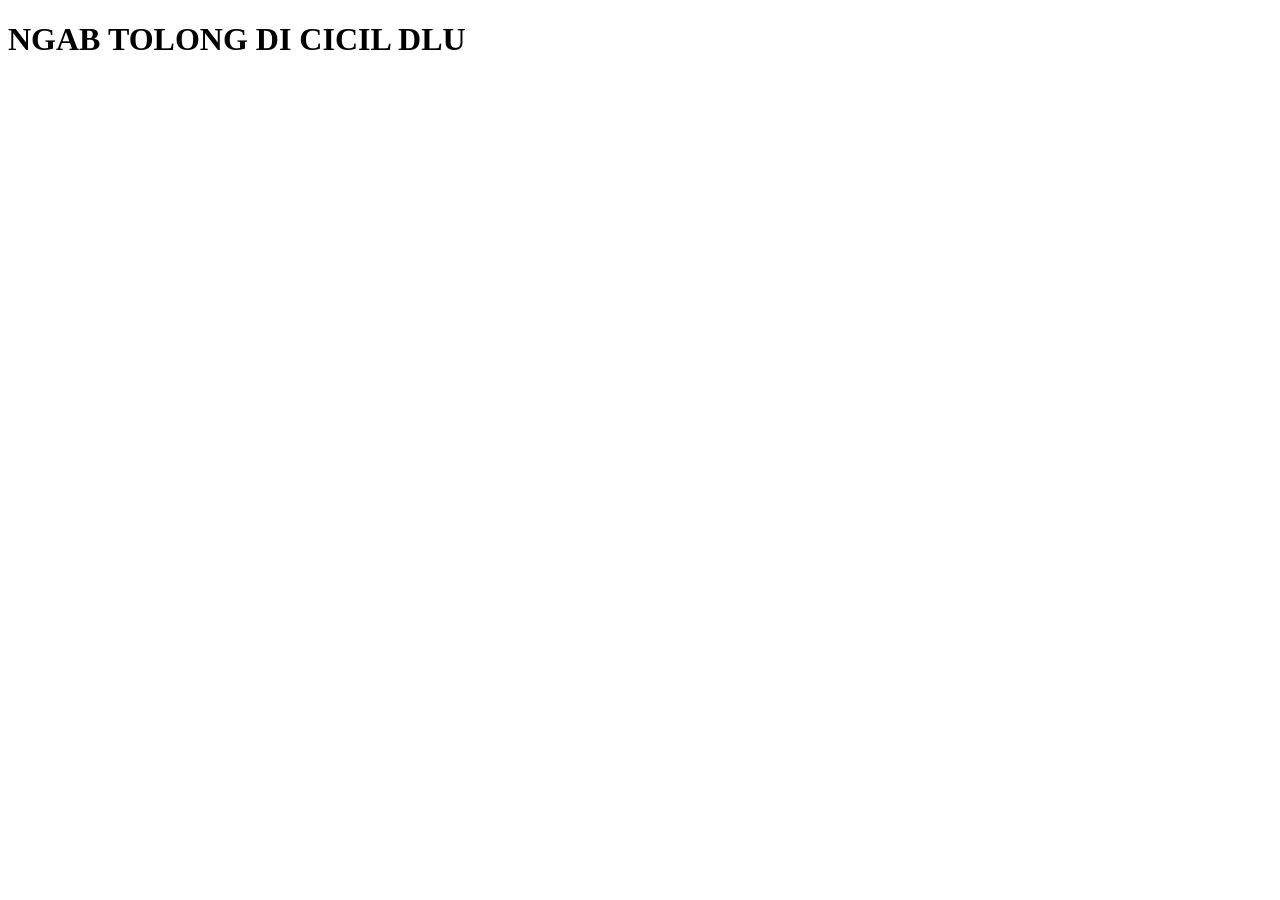
==== index.html @ 61e64208 "first try" ====
<!DOCTYPE html>
<html lang="en">
<head>
    <meta charset="UTF-8">
    <meta name="viewport" content="width=device-width, initial-scale=1.0">
    <title>Pemweb</title>
</head>
<body>
    <h1>NGAB TOLONG DI CICIL DLU</h1>
</body>
</html>
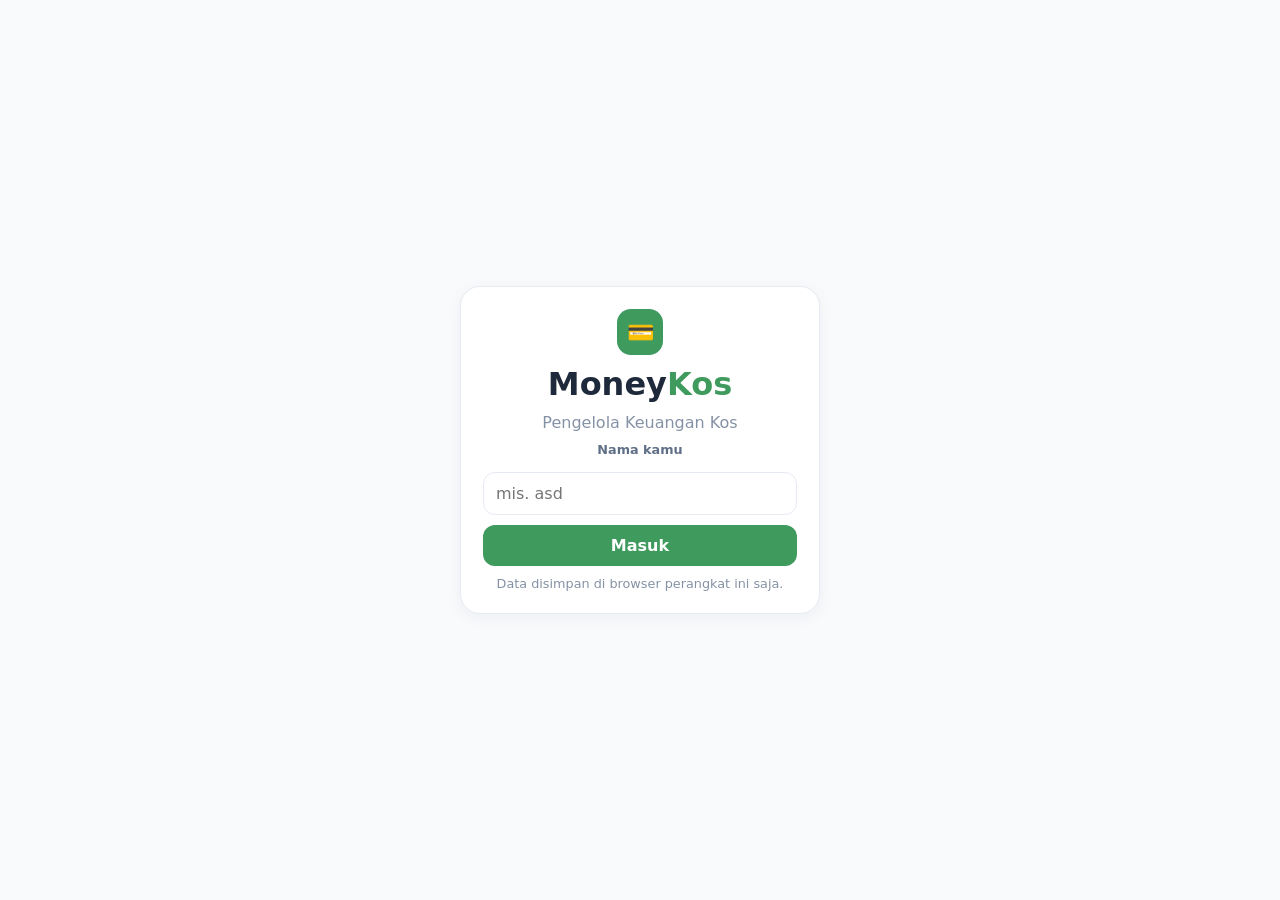
==== commit fb105e80: "Update project" ====
--- a/index.html
+++ b/index.html
@@ -1,11 +1,48 @@
 <!DOCTYPE html>
-<html lang="en">
+<html lang="id">
 <head>
-    <meta charset="UTF-8">
-    <meta name="viewport" content="width=device-width, initial-scale=1.0">
-    <title>Pemweb</title>
+<meta charset="UTF-8">
+<meta name="viewport" content="width=device-width, initial-scale=1">
+<title>MoneyKos - Pengelola Keuangan Kos</title>
+<link rel="stylesheet" href="style.css">
 </head>
 <body>
-    <h1>NGAB TOLONG DI CICIL DLU</h1>
+<div id="login" class="login hidden">
+  <form id="loginForm" class="card login-card">
+    <div class="logo">💳</div>
+    <h1>Money<span>Kos</span></h1>
+    <p class="muted">Pengelola Keuangan Kos</p>
+    <label>Nama kamu</label>
+    <input id="namaUser" placeholder="mis. asd" required maxlength="20">
+    <button class="btn primary" type="submit">Masuk</button>
+    <p class="muted small">Data disimpan di browser perangkat ini saja.</p>
+  </form>
+</div>
+
+<div id="app" class="app hidden">
+  <aside class="side">
+    <div class="brand"><div class="logo">💳</div><div><b>Money<span>Kos</span></b><small>Pengelola Keuangan Kos</small></div></div>
+    <nav id="nav">
+      <a data-page="dashboard">📊 Dashboard</a>
+      <a data-page="transaksi">🧾 Transaksi</a>
+      <a data-page="kategori">🏷️ Kategori</a>
+      <a data-page="anggaran">🐷 Anggaran Bulanan</a>
+      <a data-page="laporan">📄 Laporan</a>
+    </nav>
+    <div class="side-bottom">
+      <div class="card user"><div class="row"><span>Status Pengguna</span><b id="userName" class="ok"></b></div><small class="muted">Data Anda aman tersimpan secara privat.</small></div>
+      <button id="logout" class="btn danger-soft">⎋ Keluar (Logout)</button>
+    </div>
+  </aside>
+  <main>
+    <header class="top">
+      <div><h2 id="title"></h2><p id="subtitle" class="muted"></p></div>
+      <div class="top-r"><div class="right"><b id="tanggal"></b><br><small class="muted">Periode Kos Aktif</small></div><button id="reset" class="btn ghost">↻ Reset Data</button></div>
+    </header>
+    <div id="toast"></div>
+    <section id="view"></section>
+  </main>
+</div>
+<script src="app.js"></script>
 </body>
 </html>
--- a/style.css
+++ b/style.css
@@ -0,0 +1,460 @@
+:root {
+    --g: #3f9a5d;
+    --gl: #e8f6ee;
+    --bg: #f8fafc;
+    --tx: #1e2a3b;
+    --mu: #8592a6;
+    --bd: #e6ebf2;
+    --red: #d9344f;
+    --amb: #b4600c
+}
+
+* {
+    box-sizing: border-box
+}
+
+body {
+    margin: 0;
+    font-family: Inter, system-ui, -apple-system, "Segoe UI", Roboto, sans-serif;
+    background: var(--bg);
+    color: var(--tx)
+}
+
+.hidden {
+    display: none !important
+}
+
+.muted {
+    color: var(--mu)
+}
+
+.small {
+    font-size: .8rem
+}
+
+.right {
+    text-align: right
+}
+
+.ok {
+    color: var(--g)
+}
+
+span span,
+b span,
+h1 span {
+    color: var(--g)
+}
+
+.card {
+    background: #fff;
+    border: 1px solid var(--bd);
+    border-radius: 20px;
+    padding: 22px;
+    box-shadow: 0 4px 16px rgba(30, 42, 59, .05)
+}
+
+.logo {
+    width: 46px;
+    height: 46px;
+    border-radius: 14px;
+    background: var(--g);
+    display: grid;
+    place-items: center;
+    font-size: 22px
+}
+
+.login {
+    min-height: 100vh;
+    display: grid;
+    place-items: center;
+    padding: 20px
+}
+
+.login-card {
+    width: 360px;
+    display: grid;
+    gap: 10px;
+    text-align: center
+}
+
+.login-card .logo {
+    margin: auto
+}
+
+.login-card h1 {
+    margin: 0
+}
+
+.login-card p {
+    margin: 0
+}
+
+.app {
+    display: grid;
+    grid-template-columns: 260px 1fr;
+    min-height: 100vh
+}
+
+.side {
+    background: #fff;
+    border-right: 1px solid var(--bd);
+    padding: 20px 14px;
+    display: flex;
+    flex-direction: column;
+    gap: 18px;
+    position: sticky;
+    top: 0;
+    height: 100vh
+}
+
+.brand {
+    display: flex;
+    gap: 12px;
+    align-items: center;
+    padding: 0 6px 16px;
+    border-bottom: 1px solid var(--bd)
+}
+
+.brand small {
+    display: block;
+    color: var(--mu)
+}
+
+.brand b {
+    font-size: 1.3rem
+}
+
+nav {
+    display: grid;
+    gap: 4px
+}
+
+nav a {
+    padding: 13px 16px;
+    border-radius: 14px;
+    cursor: pointer;
+    font-weight: 500;
+    color: #44546a
+}
+
+nav a:hover {
+    background: var(--bg)
+}
+
+nav a.on {
+    background: var(--gl);
+    color: var(--g);
+    font-weight: 600
+}
+
+.side-bottom {
+    margin-top: auto;
+    display: grid;
+    gap: 10px
+}
+
+.user {
+    padding: 14px
+}
+
+.user small {
+    display: block;
+    margin-top: 6px
+}
+
+.row {
+    display: flex;
+    justify-content: space-between;
+    align-items: center;
+    gap: 10px
+}
+
+main {
+    padding: 0 0 40px
+}
+
+.top {
+    display: flex;
+    justify-content: space-between;
+    align-items: center;
+    padding: 22px 36px;
+    background: #fff;
+    border-bottom: 1px solid var(--bd)
+}
+
+.top h2 {
+    margin: 0
+}
+
+.top p {
+    margin: 4px 0 0
+}
+
+.top-r {
+    display: flex;
+    gap: 14px;
+    align-items: center
+}
+
+#toast {
+    padding: 20px 36px 0
+}
+
+.toast {
+    padding: 14px 20px;
+    border-radius: 14px;
+    color: #fff;
+    background: #43926a;
+    display: flex;
+    justify-content: space-between;
+    margin-bottom: 10px
+}
+
+.toast.err {
+    background: var(--red)
+}
+
+.toast span {
+    cursor: pointer
+}
+
+#view {
+    padding: 20px 36px;
+    display: grid;
+    gap: 20px
+}
+
+.btn {
+    border: 0;
+    border-radius: 12px;
+    padding: 11px 16px;
+    font: inherit;
+    font-weight: 600;
+    cursor: pointer
+}
+
+.btn.primary {
+    background: var(--g);
+    color: #fff
+}
+
+.btn.ghost {
+    background: #eef2f7;
+    color: var(--tx)
+}
+
+.btn.danger-soft {
+    background: #fdecee;
+    color: var(--red)
+}
+
+.btn.sm {
+    padding: 6px 10px;
+    font-size: .8rem
+}
+
+.btn.del {
+    background: #fdecee;
+    color: var(--red)
+}
+
+.alert {
+    border-radius: 18px;
+    padding: 18px 22px;
+    border: 1px solid;
+    display: flex;
+    gap: 16px;
+    align-items: center
+}
+
+.alert.AMAN {
+    background: #effaf3;
+    border-color: #bfe6cc;
+    color: #1f6b3a
+}
+
+.alert.HAMPIR {
+    background: #fffbea;
+    border-color: #f3dd8b;
+    color: var(--amb)
+}
+
+.alert.LEBIH {
+    background: #fdecee;
+    border-color: #f3b7c0;
+    color: var(--red)
+}
+
+.alert .ic {
+    font-size: 26px
+}
+
+.alert p {
+    margin: 2px 0 0
+}
+
+.stats {
+    display: grid;
+    grid-template-columns: repeat(4, 1fr);
+    gap: 20px
+}
+
+.stat small {
+    letter-spacing: .06em;
+    font-weight: 600;
+    color: #5f6f86;
+    text-transform: uppercase
+}
+
+.stat h3 {
+    margin: 14px 0 4px;
+    font-size: 1.9rem
+}
+
+.two {
+    display: grid;
+    grid-template-columns: 5fr 7fr;
+    gap: 20px
+}
+
+.bar {
+    height: 12px;
+    background: #eef2f7;
+    border-radius: 10px;
+    overflow: hidden;
+    margin: 6px 0 16px
+}
+
+.bar i {
+    display: block;
+    height: 100%
+}
+
+.pill {
+    display: inline-block;
+    background: #e4e9f2;
+    border-radius: 20px;
+    padding: 10px 16px;
+    font-weight: 700
+}
+
+table {
+    width: 100%;
+    border-collapse: collapse
+}
+
+th {
+    font-size: .75rem;
+    letter-spacing: .06em;
+    color: var(--mu);
+    text-align: left;
+    padding: 10px 8px;
+    text-transform: uppercase
+}
+
+td {
+    padding: 12px 8px;
+    border-top: 1px solid var(--bd)
+}
+
+td.n,
+th.n {
+    text-align: right
+}
+
+.badge {
+    padding: 4px 12px;
+    border-radius: 20px;
+    font-size: .8rem;
+    font-weight: 600
+}
+
+.b-in {
+    background: #dcf5e6;
+    color: #1f7a45
+}
+
+.b-need {
+    background: #dcf5e6;
+    color: #1f7a45
+}
+
+.b-want {
+    background: #fde3e7;
+    color: var(--red)
+}
+
+.plus {
+    color: var(--g);
+    font-weight: 700
+}
+
+.minus {
+    font-weight: 700
+}
+
+form.f {
+    display: grid;
+    grid-template-columns: repeat(auto-fit, minmax(170px, 1fr));
+    gap: 14px;
+    align-items: end
+}
+
+label {
+    display: block;
+    font-size: .8rem;
+    font-weight: 600;
+    color: #5f6f86;
+    margin-bottom: 5px
+}
+
+input,
+select {
+    width: 100%;
+    padding: 11px 12px;
+    border: 1px solid var(--bd);
+    border-radius: 12px;
+    font: inherit;
+    background: #fff
+}
+
+.sum {
+    display: grid;
+    grid-template-columns: repeat(3, 1fr);
+    gap: 20px
+}
+
+.empty {
+    text-align: center;
+    color: var(--mu);
+    padding: 24px
+}
+
+@media(max-width:900px) {
+    .app {
+        grid-template-columns: 1fr
+    }
+
+    .side {
+        position: static;
+        height: auto
+    }
+
+    .stats,
+    .two,
+    .sum {
+        grid-template-columns: 1fr 1fr
+    }
+
+    .two {
+        grid-template-columns: 1fr
+    }
+
+    #view,
+    .top,
+    #toast {
+        padding-left: 16px;
+        padding-right: 16px
+    }
+}
